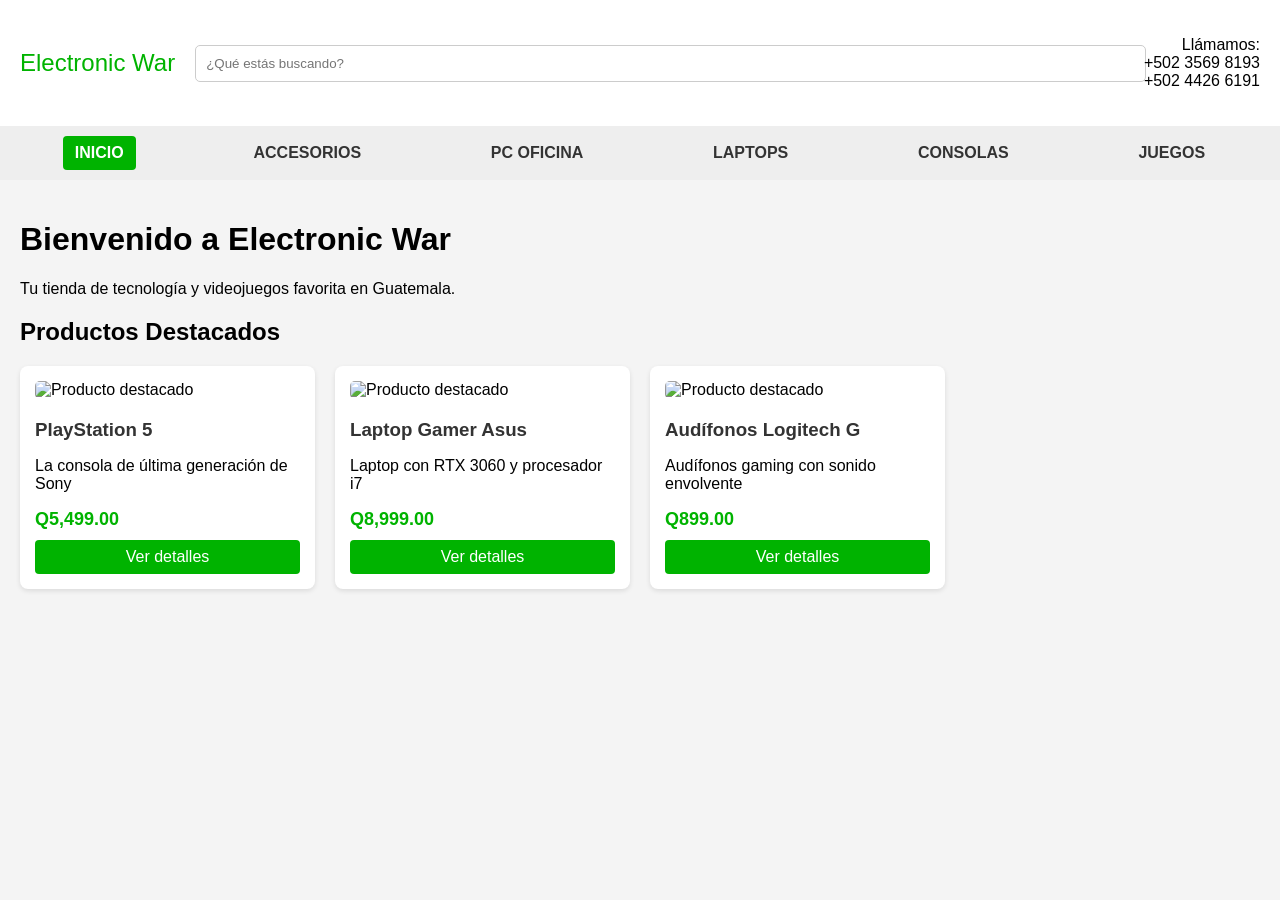
==== Electronic War.html @ 27078af1 "Add files via upload" ====
<!DOCTYPE html>
<html lang="es">
<head>
    <meta charset="UTF-8">
    <meta name="viewport" content="width=device-width, initial-scale=1.0">
    <title>Electronic War</title>
    <style>
        body {
            font-family: Arial, sans-serif;
            margin: 0;
            padding: 0;
            background-color: #f4f4f4;
        }
        .header {
            background-color: #ffffff;
            padding: 20px;
            display: flex;
            justify-content: space-between;
            align-items: center;
            box-shadow: 0 2px 5px rgba(0, 0, 0, 0.1);
        }
        .logo {
            font-size: 24px;
            color: #00b300; /* Verde */
        }
        .search-bar {
            flex: 1;
            margin: 0 20px;
        }
        .search-bar input {
            width: 100%;
            padding: 10px;
            border: 1px solid #ccc;
            border-radius: 5px;
        }
        .contact {
            text-align: right;
        }
        .menu {
            background-color: #eeeeee;
            padding: 10px;
            display: flex;
            justify-content: space-around;
            position: sticky;
            top: 0;
            z-index: 100;
        }
        .menu a {
            text-decoration: none;
            color: #333;
            margin: 0 15px;
            font-weight: bold;
            padding: 8px 12px;
            border-radius: 4px;
            transition: background-color 0.3s, color 0.3s;
        }
        .menu a:hover {
            color: #00b300; /* Verde */
            background-color: #f9f9f9;
        }
        .menu a.active {
            color: white;
            background-color: #00b300;
        }
        
        /* Contenedor principal para las páginas */
        .content-container {
            padding: 20px;
            min-height: 70vh;
        }
        
        /* Estilos para las "páginas" */
        .page {
            display: none;
            animation-duration: 0.5s;
            animation-fill-mode: both;
        }
        
        .page.active {
            display: block;
        }
        
        /* Animaciones */
        @keyframes fadeIn {
            from { opacity: 0; transform: translateY(20px); }
            to { opacity: 1; transform: translateY(0); }
        }
        
        @keyframes fadeOut {
            from { opacity: 1; transform: translateY(0); }
            to { opacity: 0; transform: translateY(-20px); }
        }
        
        .fade-in {
            animation-name: fadeIn;
        }
        
        .fade-out {
            animation-name: fadeOut;
        }
        
        /* Estilos adicionales para el contenido de ejemplo */
        .product-grid {
            display: grid;
            grid-template-columns: repeat(auto-fill, minmax(250px, 1fr));
            gap: 20px;
            margin-top: 20px;
        }
        
        .product-card {
            background-color: white;
            border-radius: 8px;
            padding: 15px;
            box-shadow: 0 2px 5px rgba(0, 0, 0, 0.1);
            transition: transform 0.3s, box-shadow 0.3s;
        }
        
        .product-card:hover {
            transform: translateY(-5px);
            box-shadow: 0 5px 15px rgba(0, 0, 0, 0.1);
        }
        
        .product-card img {
            width: 100%;
            height: 180px;
            object-fit: cover;
            border-radius: 5px;
            margin-bottom: 10px;
        }
        
        .product-card h3 {
            margin: 10px 0;
            color: #333;
        }
        
        .product-card .price {
            font-weight: bold;
            color: #00b300;
            font-size: 18px;
        }
        
        .product-card .button {
            display: block;
            text-align: center;
            background-color: #00b300;
            color: white;
            padding: 8px;
            border-radius: 4px;
            margin-top: 10px;
            text-decoration: none;
        }
    </style>
</head>
<body>

    <header class="header">
        <div class="logo">Electronic War</div>
        <img src="">
        <div class="search-bar">
            <input type="text" placeholder="¿Qué estás buscando?">
        </div>
        <div class="contact">
            <p>Llámamos: <br> +502 3569 8193 <br> +502 4426 6191</p>
        </div>
    </header>

    <nav class="menu">
        <a href="#inicio" class="menu-link active" data-page="inicio">INICIO</a>
        <a href="#accesorios" class="menu-link" data-page="accesorios">ACCESORIOS</a>
        <a href="#pc-oficina" class="menu-link" data-page="pc-oficina">PC OFICINA</a>
        <a href="#laptops" class="menu-link" data-page="laptops">LAPTOPS</a>
        <a href="#consolas" class="menu-link" data-page="consolas">CONSOLAS</a>
        <a href="#juegos" class="menu-link" data-page="juegos">JUEGOS</a>
    </nav>
    
    <div class="content-container">
        <!-- Página de Inicio -->
        <div id="inicio" class="page active fade-in">
            <h1>Bienvenido a Electronic War</h1>
            <p>Tu tienda de tecnología y videojuegos favorita en Guatemala.</p>
            
            <h2>Productos Destacados</h2>
            <div class="product-grid">
                <div class="product-card">
                    <img src="https://via.placeholder.com/250x180" alt="Producto destacado">
                    <h3>PlayStation 5</h3>
                    <p>La consola de última generación de Sony</p>
                    <div class="price">Q5,499.00</div>
                    <a href="#" class="button">Ver detalles</a>
                </div>
                <div class="product-card">
                    <img src="https://via.placeholder.com/250x180" alt="Producto destacado">
                    <h3>Laptop Gamer Asus</h3>
                    <p>Laptop con RTX 3060 y procesador i7</p>
                    <div class="price">Q8,999.00</div>
                    <a href="#" class="button">Ver detalles</a>
                </div>
                <div class="product-card">
                    <img src="https://via.placeholder.com/250x180" alt="Producto destacado">
                    <h3>Audífonos Logitech G</h3>
                    <p>Audífonos gaming con sonido envolvente</p>
                    <div class="price">Q899.00</div>
                    <a href="#" class="button">Ver detalles</a>
                </div>
            </div>
        </div>
        
        <!-- Página de Accesorios -->
        <div id="accesorios" class="page">
            <h1>Accesorios</h1>
            <p>Explora nuestra amplia gama de accesorios para computadoras y consolas.</p>
            
            <div class="product-grid">
                <div class="product-card">
                    <img src="https://via.placeholder.com/250x180" alt="Teclado">
                    <h3>Teclado Mecánico RGB</h3>
                    <p>Teclado gaming con switches Cherry MX</p>
                    <div class="price">Q799.00</div>
                    <a href="#" class="button">Ver detalles</a>
                </div>
                <div class="product-card">
                    <img src="https://via.placeholder.com/250x180" alt="Mouse">
                    <h3>Mouse Gamer Logitech</h3>
                    <p>Mouse de alta precisión para gaming</p>
                    <div class="price">Q450.00</div>
                    <a href="#" class="button">Ver detalles</a>
                </div>
                <div class="product-card">
                    <img src="https://via.placeholder.com/250x180" alt="Auriculares">
                    <h3>Auriculares Inalámbricos</h3>
                    <p>Auriculares con cancelación de ruido</p>
                    <div class="price">Q650.00</div>
                    <a href="#" class="button">Ver detalles</a>
                </div>
            </div>
        </div>
        
        <!-- Página de PC Oficina -->
        <div id="pc-oficina" class="page">
            <h1>PC para Oficina</h1>
            <p>Encuentra computadoras ideales para tu oficina o trabajo remoto.</p>
            
            <div class="product-grid">
                <div class="product-card">
                    <img src="https://via.placeholder.com/250x180" alt="PC Oficina">
                    <h3>PC All-in-One HP</h3>
                    <p>Todo en uno con procesador i5 y SSD</p>
                    <div class="price">Q4,299.00</div>
                    <a href="#" class="button">Ver detalles</a>
                </div>
                <div class="product-card">
                    <img src="https://via.placeholder.com/250x180" alt="PC Oficina">
                    <h3>PC Dell Optiplex</h3>
                    <p>Mini PC ideal para espacio reducido</p>
                    <div class="price">Q3,150.00</div>
                    <a href="#" class="button">Ver detalles</a>
                </div>
                <div class="product-card">
                    <img src="https://via.placeholder.com/250x180" alt="PC Oficina">
                    <h3>Monitor UltraWide LG</h3>
                    <p>Monitor de 29" para mayor productividad</p>
                    <div class="price">Q2,450.00</div>
                    <a href="#" class="button">Ver detalles</a>
                </div>
            </div>
        </div>
        
        <!-- Página de Laptops -->
        <div id="laptops" class="page">
            <h1>Laptops</h1>
            <p>Las mejores laptops para trabajo y gaming.</p>
            
            <div class="product-grid">
                <div class="product-card">
                    <img src="https://via.placeholder.com/250x180" alt="Laptop">
                    <h3>MacBook Air M2</h3>
                    <p>Portátil potente y ligero de Apple</p>
                    <div class="price">Q10,999.00</div>
                    <a href="#" class="button">Ver detalles</a>
                </div>
                <div class="product-card">
                    <img src="https://via.placeholder.com/250x180" alt="Laptop">
                    <h3>Lenovo ThinkPad</h3>
                    <p>Laptop empresarial de alta resistencia</p>
                    <div class="price">Q7,599.00</div>
                    <a href="#" class="button">Ver detalles</a>
                </div>
                <div class="product-card">
                    <img src="https://via.placeholder.com/250x180" alt="Laptop">
                    <h3>MSI GS66 Stealth</h3>
                    <p>Laptop gaming con RTX 3070</p>
                    <div class="price">Q12,999.00</div>
                    <a href="#" class="button">Ver detalles</a>
                </div>
            </div>
        </div>
        
        <!-- Página de Consolas -->
        <div id="consolas" class="page">
            <h1>Consolas</h1>
            <p>Las últimas consolas de videojuegos al mejor precio.</p>
            
            <div class="product-grid">
                <div class="product-card">
                    <img src="https://via.placeholder.com/250x180" alt="Consola">
                    <h3>Xbox Series X</h3>
                    <p>La consola más potente de Microsoft</p>
                    <div class="price">Q5,299.00</div>
                    <a href="#" class="button">Ver detalles</a>
                </div>
                <div class="product-card">
                    <img src="https://via.placeholder.com/250x180" alt="Consola">
                    <h3>Nintendo Switch OLED</h3>
                    <p>Nueva versión con pantalla OLED</p>
                    <div class="price">Q4,599.00</div>
                    <a href="#" class="button">Ver detalles</a>
                </div>
                <div class="product-card">
                    <img src="https://via.placeholder.com/250x180" alt="Consola">
                    <h3>PlayStation 5 Digital</h3>
                    <p>Versión digital sin lector de discos</p>
                    <div class="price">Q4,999.00</div>
                    <a href="#" class="button">Ver detalles</a>
                </div>
            </div>
        </div>
        
        <!-- Página de Juegos -->
        <div id="juegos" class="page">
            <h1>Juegos</h1>
            <p>Los mejores títulos para todas las plataformas.</p>
            
            <div class="product-grid">
                <div class="product-card">
                    <img src="https://via.placeholder.com/250x180" alt="Juego">
                    <h3>FIFA 25</h3>
                    <p>El simulador de fútbol más popular</p>
                    <div class="price">Q899.00</div>
                    <a href="#" class="button">Ver detalles</a>
                </div>
                <div class="product-card">
                    <img src="https://via.placeholder.com/250x180" alt="Juego">
                    <h3>Call of Duty: Modern Warfare III</h3>
                    <p>Acción en primera persona</p>
                    <div class="price">Q799.00</div>
                    <a href="#" class="button">Ver detalles</a>
                </div>
                <div class="product-card">
                    <img src="https://via.placeholder.com/250x180" alt="Juego">
                    <h3>The Legend of Zelda</h3>
                    <p>Aventura épica para Nintendo Switch</p>
                    <div class="price">Q700.00</div>
                    <a href="#" class="button">Ver detalles</a>
                </div>
            </div>
        </div>
    </div>
    
    <script>
        document.addEventListener('DOMContentLoaded', function() {
            // Obtener todos los enlaces del menú
            const menuLinks = document.querySelectorAll('.menu-link');
            
            // Agregar escuchador de eventos a cada enlace
            menuLinks.forEach(link => {
                link.addEventListener('click', function(e) {
                    e.preventDefault();
                    const pageId = this.getAttribute('data-page');
                    
                    // Remover clase active de todos los enlaces y agregar al actual
                    menuLinks.forEach(item => item.classList.remove('active'));
                    this.classList.add('active');
                    
                    // Obtener todas las páginas
                    const pages = document.querySelectorAll('.page');
                    
                    // Remover clases de animación y ocultar todas las páginas
                    pages.forEach(page => {
                        page.classList.remove('fade-in');
                        if (page.classList.contains('active')) {
                            page.classList.add('fade-out');
                            
                            // Después de la animación, ocultar la página
                            setTimeout(() => {
                                page.classList.remove('active', 'fade-out');
                            }, 500);
                        }
                    });
                    
                    // Mostrar la página seleccionada con animación
                    setTimeout(() => {
                        const activePage = document.getElementById(pageId);
                        activePage.classList.add('active', 'fade-in');
                    }, 500);
                });
            });
        });
    </script>

</body>
</html>
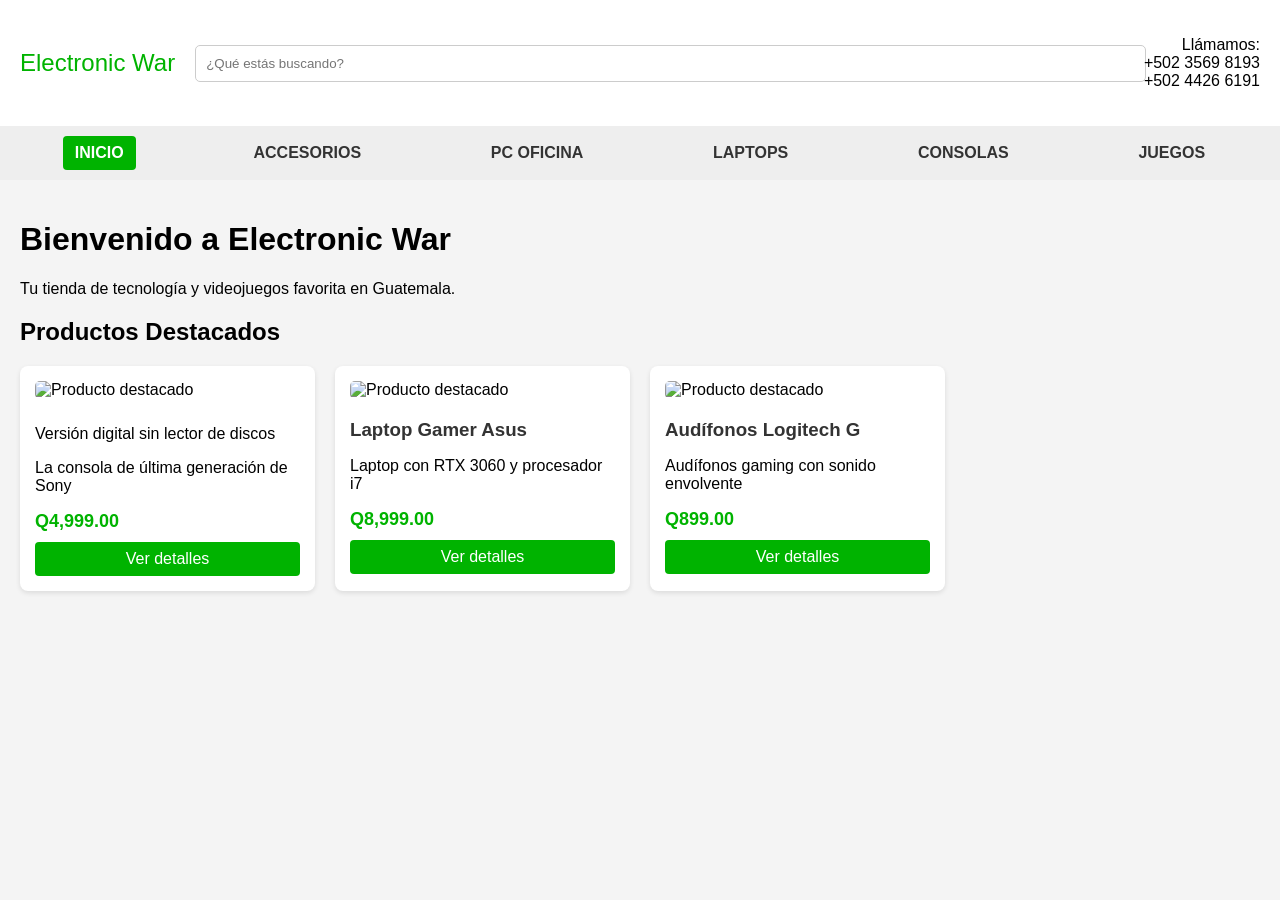
==== commit a55b31bb: "Add files via upload" ====
--- a/Electronic War.html
+++ b/Electronic War.html
@@ -4,152 +4,7 @@
     <meta charset="UTF-8">
     <meta name="viewport" content="width=device-width, initial-scale=1.0">
     <title>Electronic War</title>
-    <style>
-        body {
-            font-family: Arial, sans-serif;
-            margin: 0;
-            padding: 0;
-            background-color: #f4f4f4;
-        }
-        .header {
-            background-color: #ffffff;
-            padding: 20px;
-            display: flex;
-            justify-content: space-between;
-            align-items: center;
-            box-shadow: 0 2px 5px rgba(0, 0, 0, 0.1);
-        }
-        .logo {
-            font-size: 24px;
-            color: #00b300; /* Verde */
-        }
-        .search-bar {
-            flex: 1;
-            margin: 0 20px;
-        }
-        .search-bar input {
-            width: 100%;
-            padding: 10px;
-            border: 1px solid #ccc;
-            border-radius: 5px;
-        }
-        .contact {
-            text-align: right;
-        }
-        .menu {
-            background-color: #eeeeee;
-            padding: 10px;
-            display: flex;
-            justify-content: space-around;
-            position: sticky;
-            top: 0;
-            z-index: 100;
-        }
-        .menu a {
-            text-decoration: none;
-            color: #333;
-            margin: 0 15px;
-            font-weight: bold;
-            padding: 8px 12px;
-            border-radius: 4px;
-            transition: background-color 0.3s, color 0.3s;
-        }
-        .menu a:hover {
-            color: #00b300; /* Verde */
-            background-color: #f9f9f9;
-        }
-        .menu a.active {
-            color: white;
-            background-color: #00b300;
-        }
-        
-        /* Contenedor principal para las páginas */
-        .content-container {
-            padding: 20px;
-            min-height: 70vh;
-        }
-        
-        /* Estilos para las "páginas" */
-        .page {
-            display: none;
-            animation-duration: 0.5s;
-            animation-fill-mode: both;
-        }
-        
-        .page.active {
-            display: block;
-        }
-        
-        /* Animaciones */
-        @keyframes fadeIn {
-            from { opacity: 0; transform: translateY(20px); }
-            to { opacity: 1; transform: translateY(0); }
-        }
-        
-        @keyframes fadeOut {
-            from { opacity: 1; transform: translateY(0); }
-            to { opacity: 0; transform: translateY(-20px); }
-        }
-        
-        .fade-in {
-            animation-name: fadeIn;
-        }
-        
-        .fade-out {
-            animation-name: fadeOut;
-        }
-        
-        /* Estilos adicionales para el contenido de ejemplo */
-        .product-grid {
-            display: grid;
-            grid-template-columns: repeat(auto-fill, minmax(250px, 1fr));
-            gap: 20px;
-            margin-top: 20px;
-        }
-        
-        .product-card {
-            background-color: white;
-            border-radius: 8px;
-            padding: 15px;
-            box-shadow: 0 2px 5px rgba(0, 0, 0, 0.1);
-            transition: transform 0.3s, box-shadow 0.3s;
-        }
-        
-        .product-card:hover {
-            transform: translateY(-5px);
-            box-shadow: 0 5px 15px rgba(0, 0, 0, 0.1);
-        }
-        
-        .product-card img {
-            width: 100%;
-            height: 180px;
-            object-fit: cover;
-            border-radius: 5px;
-            margin-bottom: 10px;
-        }
-        
-        .product-card h3 {
-            margin: 10px 0;
-            color: #333;
-        }
-        
-        .product-card .price {
-            font-weight: bold;
-            color: #00b300;
-            font-size: 18px;
-        }
-        
-        .product-card .button {
-            display: block;
-            text-align: center;
-            background-color: #00b300;
-            color: white;
-            padding: 8px;
-            border-radius: 4px;
-            margin-top: 10px;
-            text-decoration: none;
-        }
-    </style>
+    <link rel="stylesheet" href="diseño.css">
 </head>
 <body>
 
@@ -182,21 +37,21 @@
             <h2>Productos Destacados</h2>
             <div class="product-grid">
                 <div class="product-card">
-                    <img src="https://via.placeholder.com/250x180" alt="Producto destacado">
-                    <h3>PlayStation 5</h3>
+                    <img src="https://m.media-amazon.com/images/I/61loOpDhuML._SL1500_._SX600_.jpg" alt="Producto destacado">
+                    <p>Versión digital sin lector de discos</p>
                     <p>La consola de última generación de Sony</p>
-                    <div class="price">Q5,499.00</div>
-                    <a href="#" class="button">Ver detalles</a>
-                </div>
-                <div class="product-card">
-                    <img src="https://via.placeholder.com/250x180" alt="Producto destacado">
+                    <div class="price">Q4,999.00</div>
+                    <a href="#" class="button">Ver detalles</a>
+                </div>
+                <div class="product-card">
+                    <img src="https://m.media-amazon.com/images/I/71OyrTkxpGL._AC_SL1500_._SX600_.jpg" alt="Producto destacado">
                     <h3>Laptop Gamer Asus</h3>
                     <p>Laptop con RTX 3060 y procesador i7</p>
                     <div class="price">Q8,999.00</div>
                     <a href="#" class="button">Ver detalles</a>
                 </div>
                 <div class="product-card">
-                    <img src="https://via.placeholder.com/250x180" alt="Producto destacado">
+                    <img src="https://cdn.kemik.gt/2023/04/981-000863-LOGITECH-1200x1200-1.jpg" alt="Producto destacado">
                     <h3>Audífonos Logitech G</h3>
                     <p>Audífonos gaming con sonido envolvente</p>
                     <div class="price">Q899.00</div>
@@ -212,24 +67,24 @@
             
             <div class="product-grid">
                 <div class="product-card">
-                    <img src="https://via.placeholder.com/250x180" alt="Teclado">
+                    <img src="https://proinfoaccesorios.com/wp-content/uploads/2023/01/teclado-gaming-keyboard-gk100f.jpg" alt="Teclado">
                     <h3>Teclado Mecánico RGB</h3>
                     <p>Teclado gaming con switches Cherry MX</p>
                     <div class="price">Q799.00</div>
                     <a href="#" class="button">Ver detalles</a>
                 </div>
                 <div class="product-card">
-                    <img src="https://via.placeholder.com/250x180" alt="Mouse">
+                    <img src="https://m.media-amazon.com/images/I/61mpMH5TzkL._AC_SL1500_._SX600_.jpg" alt="Mouse">
                     <h3>Mouse Gamer Logitech</h3>
                     <p>Mouse de alta precisión para gaming</p>
                     <div class="price">Q450.00</div>
                     <a href="#" class="button">Ver detalles</a>
                 </div>
                 <div class="product-card">
-                    <img src="https://via.placeholder.com/250x180" alt="Auriculares">
-                    <h3>Auriculares Inalámbricos</h3>
-                    <p>Auriculares con cancelación de ruido</p>
-                    <div class="price">Q650.00</div>
+                    <img src="https://cdn.kemik.gt/2023/04/981-000863-LOGITECH-1200x1200-1.jpg" alt="Auriculares">
+                    <h3>Audífonos Logitech G</h3>
+                    <p>Audífonos gaming con sonido envolvente</p>
+                    <div class="price">Q899.00</div>
                     <a href="#" class="button">Ver detalles</a>
                 </div>
             </div>
@@ -242,21 +97,21 @@
             
             <div class="product-grid">
                 <div class="product-card">
-                    <img src="https://via.placeholder.com/250x180" alt="PC Oficina">
+                    <img src="https://agenciasway.com.gt/wp-content/uploads/2024/11/HP_24-cb1014la_All-in-One_Desktop_PC_Agencias_Way-2.jpg" alt="PC Oficina">
                     <h3>PC All-in-One HP</h3>
                     <p>Todo en uno con procesador i5 y SSD</p>
                     <div class="price">Q4,299.00</div>
                     <a href="#" class="button">Ver detalles</a>
                 </div>
                 <div class="product-card">
-                    <img src="https://via.placeholder.com/250x180" alt="PC Oficina">
+                    <img src="https://megacomputadoras.com.gt/wp-content/uploads/2024/08/DELL7060I58GEN-2.jpg" alt="PC Oficina">
                     <h3>PC Dell Optiplex</h3>
                     <p>Mini PC ideal para espacio reducido</p>
                     <div class="price">Q3,150.00</div>
                     <a href="#" class="button">Ver detalles</a>
                 </div>
                 <div class="product-card">
-                    <img src="https://via.placeholder.com/250x180" alt="PC Oficina">
+                    <img src="https://img.pacifiko.com/PROD/resize/1/500x500/NjBjNGFiYj.jpg" alt="PC Oficina">
                     <h3>Monitor UltraWide LG</h3>
                     <p>Monitor de 29" para mayor productividad</p>
                     <div class="price">Q2,450.00</div>
@@ -272,24 +127,31 @@
             
             <div class="product-grid">
                 <div class="product-card">
-                    <img src="https://via.placeholder.com/250x180" alt="Laptop">
+                    <img src="https://ishop.gt/cdn/shop/files/IMG-5577525_7cec868d-1f81-4ecf-bc98-0a85a96c4525.jpg?v=1730310113&width=823" alt="Laptop">
                     <h3>MacBook Air M2</h3>
                     <p>Portátil potente y ligero de Apple</p>
                     <div class="price">Q10,999.00</div>
                     <a href="#" class="button">Ver detalles</a>
                 </div>
                 <div class="product-card">
-                    <img src="https://via.placeholder.com/250x180" alt="Laptop">
+                    <img src="https://cdn.kemik.gt/2024/11/21MA006PFJ-Lenovo-1200x1200-01.jpg" alt="Laptop">
                     <h3>Lenovo ThinkPad</h3>
                     <p>Laptop empresarial de alta resistencia</p>
-                    <div class="price">Q7,599.00</div>
-                    <a href="#" class="button">Ver detalles</a>
-                </div>
-                <div class="product-card">
-                    <img src="https://via.placeholder.com/250x180" alt="Laptop">
+                    <div class="price">Q10,599.00</div>
+                    <a href="#" class="button">Ver detalles</a>
+                </div>
+                <div class="product-card">
+                    <img src="https://storage-asset.msi.com/global/picture/image/feature/nb/gs/GS66-TigerLake/gs66-gpu-up-to-21-img-new.png" alt="Laptop">
                     <h3>MSI GS66 Stealth</h3>
                     <p>Laptop gaming con RTX 3070</p>
                     <div class="price">Q12,999.00</div>
+                    <a href="#" class="button">Ver detalles</a>
+                </div>
+                <div class="product-card">
+                    <img src="https://m.media-amazon.com/images/I/71OyrTkxpGL._AC_SL1500_._SX600_.jpg" alt="Producto destacado">
+                    <h3>Laptop Gamer Asus</h3>
+                    <p>Laptop con RTX 3060 y procesador i7</p>
+                    <div class="price">Q8,999.00</div>
                     <a href="#" class="button">Ver detalles</a>
                 </div>
             </div>
@@ -302,21 +164,21 @@
             
             <div class="product-grid">
                 <div class="product-card">
-                    <img src="https://via.placeholder.com/250x180" alt="Consola">
+                    <img src="https://imagedelivery.net/4fYuQyy-r8_rpBpcY7lH_A/falabellaCO/119629961_01/w=1500,h=1500,fit=pad" alt="Consola">
                     <h3>Xbox Series X</h3>
                     <p>La consola más potente de Microsoft</p>
                     <div class="price">Q5,299.00</div>
                     <a href="#" class="button">Ver detalles</a>
                 </div>
                 <div class="product-card">
-                    <img src="https://via.placeholder.com/250x180" alt="Consola">
+                    <img src="https://www.nintendo.com/eu/media/images/08_content_images/systems_5/nintendo_switch_3/nintendo_switch_oled/CI_NSwitch_main.jpg" alt="Consola">
                     <h3>Nintendo Switch OLED</h3>
                     <p>Nueva versión con pantalla OLED</p>
                     <div class="price">Q4,599.00</div>
                     <a href="#" class="button">Ver detalles</a>
                 </div>
                 <div class="product-card">
-                    <img src="https://via.placeholder.com/250x180" alt="Consola">
+                    <img src="https://m.media-amazon.com/images/I/61loOpDhuML._SL1500_._SX600_.jpg" alt="Consola">
                     <h3>PlayStation 5 Digital</h3>
                     <p>Versión digital sin lector de discos</p>
                     <div class="price">Q4,999.00</div>
@@ -332,21 +194,21 @@
             
             <div class="product-grid">
                 <div class="product-card">
-                    <img src="https://via.placeholder.com/250x180" alt="Juego">
+                    <img src="https://www.amaget.com/wp-content/uploads/2024/12/ea-sports-fc-25-standard-edition-ps5-goldgames-1-1.webp" alt="Juego">
                     <h3>FIFA 25</h3>
                     <p>El simulador de fútbol más popular</p>
                     <div class="price">Q899.00</div>
                     <a href="#" class="button">Ver detalles</a>
                 </div>
                 <div class="product-card">
-                    <img src="https://via.placeholder.com/250x180" alt="Juego">
+                    <img src="https://acdn-us.mitiendanube.com/stores/003/950/271/products/mw3-2295fd22b17ce238b217000770320191-1024-1024.png" alt="Juego">
                     <h3>Call of Duty: Modern Warfare III</h3>
                     <p>Acción en primera persona</p>
                     <div class="price">Q799.00</div>
                     <a href="#" class="button">Ver detalles</a>
                 </div>
                 <div class="product-card">
-                    <img src="https://via.placeholder.com/250x180" alt="Juego">
+                    <img src="https://xdvideogames.com/wp-content/uploads/2021/03/the-legend-of-zelda-normal-1-1.jpg" alt="Juego">
                     <h3>The Legend of Zelda</h3>
                     <p>Aventura épica para Nintendo Switch</p>
                     <div class="price">Q700.00</div>
@@ -355,47 +217,6 @@
             </div>
         </div>
     </div>
-    
-    <script>
-        document.addEventListener('DOMContentLoaded', function() {
-            // Obtener todos los enlaces del menú
-            const menuLinks = document.querySelectorAll('.menu-link');
-            
-            // Agregar escuchador de eventos a cada enlace
-            menuLinks.forEach(link => {
-                link.addEventListener('click', function(e) {
-                    e.preventDefault();
-                    const pageId = this.getAttribute('data-page');
-                    
-                    // Remover clase active de todos los enlaces y agregar al actual
-                    menuLinks.forEach(item => item.classList.remove('active'));
-                    this.classList.add('active');
-                    
-                    // Obtener todas las páginas
-                    const pages = document.querySelectorAll('.page');
-                    
-                    // Remover clases de animación y ocultar todas las páginas
-                    pages.forEach(page => {
-                        page.classList.remove('fade-in');
-                        if (page.classList.contains('active')) {
-                            page.classList.add('fade-out');
-                            
-                            // Después de la animación, ocultar la página
-                            setTimeout(() => {
-                                page.classList.remove('active', 'fade-out');
-                            }, 500);
-                        }
-                    });
-                    
-                    // Mostrar la página seleccionada con animación
-                    setTimeout(() => {
-                        const activePage = document.getElementById(pageId);
-                        activePage.classList.add('active', 'fade-in');
-                    }, 500);
-                });
-            });
-        });
-    </script>
-
+<script src="codigo.js"></script>
 </body>
 </html>
--- a/diseño.css
+++ b/diseño.css
@@ -0,0 +1,144 @@
+body {
+    font-family: Arial, sans-serif;
+    margin: 0;
+    padding: 0;
+    background-color: #f4f4f4;
+}
+.header {
+    background-color: #ffffff;
+    padding: 20px;
+    display: flex;
+    justify-content: space-between;
+    align-items: center;
+    box-shadow: 0 2px 5px rgba(0, 0, 0, 0.1);
+}
+.logo {
+    font-size: 24px;
+    color: #00b300; /* Verde */
+}
+.search-bar {
+    flex: 1;
+    margin: 0 20px;
+}
+.search-bar input {
+    width: 100%;
+    padding: 10px;
+    border: 1px solid #ccc;
+    border-radius: 5px;
+}
+.contact {
+    text-align: right;
+}
+.menu {
+    background-color: #eeeeee;
+    padding: 10px;
+    display: flex;
+    justify-content: space-around;
+    position: sticky;
+    top: 0;
+    z-index: 100;
+}
+.menu a {
+    text-decoration: none;
+    color: #333;
+    margin: 0 15px;
+    font-weight: bold;
+    padding: 8px 12px;
+    border-radius: 4px;
+    transition: background-color 0.3s, color 0.3s;
+}
+.menu a:hover {
+    color: #00b300; /* Verde */
+    background-color: #f9f9f9;
+}
+.menu a.active {
+    color: white;
+    background-color: #00b300;
+}
+
+/* Contenedor principal para las páginas */
+.content-container {
+    padding: 20px;
+    min-height: 70vh;
+}
+
+/* Estilos para las "páginas" */
+.page {
+    display: none;
+    animation-duration: 0.5s;
+    animation-fill-mode: both;
+}
+
+.page.active {
+    display: block;
+}
+
+/* Animaciones */
+@keyframes fadeIn {
+    from { opacity: 0; transform: translateY(20px); }
+    to { opacity: 1; transform: translateY(0); }
+}
+
+@keyframes fadeOut {
+    from { opacity: 1; transform: translateY(0); }
+    to { opacity: 0; transform: translateY(-20px); }
+}
+
+.fade-in {
+    animation-name: fadeIn;
+}
+
+.fade-out {
+    animation-name: fadeOut;
+}
+
+/* Estilos adicionales para el contenido de ejemplo */
+.product-grid {
+    display: grid;
+    grid-template-columns: repeat(auto-fill, minmax(250px, 1fr));
+    gap: 20px;
+    margin-top: 20px;
+}
+
+.product-card {
+    background-color: white;
+    border-radius: 8px;
+    padding: 15px;
+    box-shadow: 0 2px 5px rgba(0, 0, 0, 0.1);
+    transition: transform 0.3s, box-shadow 0.3s;
+}
+
+.product-card:hover {
+    transform: translateY(-5px);
+    box-shadow: 0 5px 15px rgba(0, 0, 0, 0.1);
+}
+
+.product-card img {
+    width: 100%;
+    height: 180px;
+    object-fit: cover;
+    border-radius: 5px;
+    margin-bottom: 10px;
+}
+
+.product-card h3 {
+    margin: 10px 0;
+    color: #333;
+}
+
+.product-card .price {
+    font-weight: bold;
+    color: #00b300;
+    font-size: 18px;
+}
+
+.product-card .button {
+    display: block;
+    text-align: center;
+    background-color: #00b300;
+    color: white;
+    padding: 8px;
+    border-radius: 4px;
+    margin-top: 10px;
+    text-decoration: none;
+}
